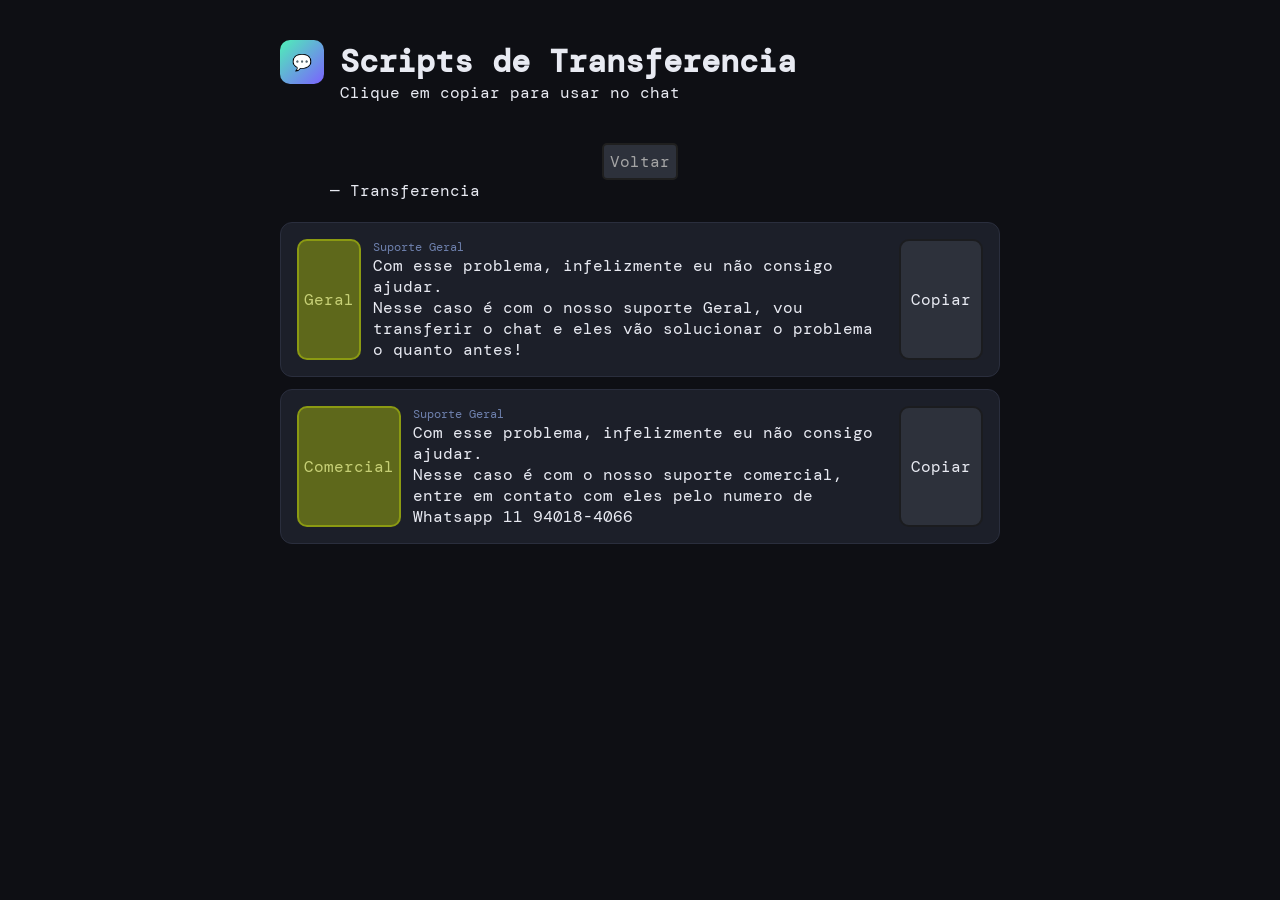
==== Script/nmp.html @ 75e1b362 "feito" ====
<!DOCTYPE html>
<html lang="pt-BR">
<head>
  <meta charset="UTF-8" />
  <meta name="viewport" content="width=device-width, initial-scale=1.0"/>
  <title>Scripts de Atendimento</title>
  <!-- JS externo -->
  <script src="js/script.js"></script>
  <!-- Fonte -->
  <link href="https://fonts.googleapis.com/css2?family=DM+Mono:wght@400;500&family=Syne:wght@600;800&display=swap" rel="stylesheet"/>

  <!-- CSS externo -->
  <link rel="stylesheet" href="css/style.css">
</head>
<body>

<header>
  <div class="logo-mark">💬</div>
  <div>
    <h1 class="">Scripts de <span>Transferencia</span></h1>
    <div class="subtitle">Clique em copiar para usar no chat</div>
  </div>
</header>
    <Button class="transfer-btn" onclick="irParaAtendimento()">Voltar</Button>
    

<!-- Transferencia -->
<div class="divider">— Transferencia</div>
<br>
<div class="grid">

  <div class="card" data-script="Com esse problema, infelizmente eu não consigo ajudar. Nesse caso é com o nosso suporte Geral, vou transferir o chat e eles vão solucionar o problema o quanto antes!">
    <span class="tag-transf">Geral</span>

    <!-- Geral -->
    <div class="card-body">
      <div class="script-label">Suporte Geral</div>
      <div class="script-text">
       Com esse problema, infelizmente eu não consigo ajudar. <br>
    Nesse caso é com o nosso suporte Geral, vou transferir o chat e eles vão solucionar o problema o quanto antes!
      </div>
    </div>

    <button class="copy-btn" onclick="copyScript(this)">
      Copiar
    </button>
  </div>
  <!-- Geral -->

      <!-- Comercial -->
        <div class="card" data-script="Com esse problema, Nesse caso é com o nosso suporte comercial, entre em contato com eles pelo numero de Whatsapp 11 94018-4066">
    <span class="tag-transf">Comercial</span>

    <div class="card-body">
      <div class="script-label">Suporte Geral</div>
      <div class="script-text">
       Com esse problema, infelizmente eu não consigo ajudar. <br>
    Nesse caso é com o nosso suporte comercial, entre em contato com eles pelo numero de Whatsapp 11 94018-4066
      </div>
    </div>

    <button class="copy-btn" onclick="copyScript(this)">
      Copiar
    </button>
  </div>
  <!-- Comercial -->

</div>

<br>
<br>


<div class="toast" id="toast"></div>



</body>
</html>
---- Script/css/style.css ----
/* Reset básico */
*, *::before, *::after {
  box-sizing: border-box;
  margin: 0;
  padding: 0;
}

/* Variáveis */
:root {
  --bg: #0e0f14;
  --card: #1c1f29;
  --border: #2a2e3d;
  --accent: #4ff0b7;
  --text: #e8eaf2;
  --muted: #6b7394;
}

/* Corpo */
body {
  background: var(--bg);
  color: var(--text);
  font-family: 'DM Mono', monospace;
  padding: 40px 20px;
}

/* Header */
header {
  max-width: 720px;
  margin: 0 auto 40px;
  display: flex;
  gap: 16px;
}

.logo-mark {
  width: 44px;
  height: 44px;
  background: linear-gradient(135deg, var(--accent), #7b61ff);
  border-radius: 10px;
  display: flex;
  align-items: center;
  justify-content: center;
}

/* Grid */
.grid {
  max-width: 720px;
  margin: auto;
  display: flex;
  flex-direction: column;
  gap: 12px;
}

/* Card */
.card {
  background: var(--card);
  border: 1px solid var(--border);
  padding: 16px;
  border-radius: 12px;
  display: flex;
  gap: 12px;

  transition: transform 0.2s ease, border-color 0.2s ease;
}
/*Passou o mouse cresceu - lá ele*/
.card:hover {
  transform: scale(1.03);
  border-color: rgba(79, 240, 183, 0.5);
}

/* Botão */
.copy-btn {
  all: unset;
  padding: 10px;
  margin-left: auto;
  cursor: pointer;
  border-radius: 10px;
  background-color: #2d313b;
  border: 2px solid #1b1c1f;

  transition: transform 0.2s ease, border-color 0.2s ease;;
}

/*Passou o mouse mudou de cor*/
.copy-btn:hover{
  border-color: rgba(79, 240, 183, 0.5);
  color: rgba(79, 240, 183, 0.5);
}


.divider{
  margin-left: 25%;
}

.script-label{
  font-size: 12px;
  color: #6e80ad;
}

.tag-aberturassa-abertura{
    display: flex;               /* Ativa o Flexbox */
    justify-content: center;     /* Centraliza horizontalmente */
    align-items: center;         /* Centraliza verticalmente */
  padding: 5px;
  border: 2px solid rgba(0, 255, 0, 0.274);
  background-color: rgba(0, 255, 0, 0.205);
  border-radius: 10px;
  color: rgba(157, 255, 157, 0.342);;
}

.tag-aberturassa-tec{
    display: flex;               /* Ativa o Flexbox */
    justify-content: center;     /* Centraliza horizontalmente */
    align-items: center;         /* Centraliza verticalmente */
  padding: 5px;
  border: 2px solid rgba(25, 0, 255, 0.329);
  background-color: rgba(25, 0, 255, 0.123);
  border-radius: 10px;
  color: rgba(69, 156, 255, 0.685);;
}

.tag-aberturassa-tchau{
    display: flex;               /* Ativa o Flexbox */
    justify-content: center;     /* Centraliza horizontalmente */
    align-items: center;         /* Centraliza verticalmente */
  padding: 5px;
  border: 2px solid rgba(189, 0, 206, 0.329);
  background-color: rgba(92, 0, 100, 0.24);
  border-radius: 10px;
  color: rgba(190, 117, 197, 0.575);
}

.transfer-btn{
    all: unset;
    color: rgb(165, 165, 165);
    background-color: #2d313b;
    padding: 6px;
    border: 2px solid rgb(31, 31, 31);
    border-radius: 5px;

    display: block;
    width: fit-content;
    margin: 0 auto;

     transition: transform 0.2s ease, border-color 0.2s ease;;
}

.transfer-btn:hover{
  border-color: rgba(79, 240, 183, 0.5);
  color: rgba(79, 240, 183, 0.5);
  transform: scale(1.03);
}

.tag-transf{
    display: flex;               /* Ativa o Flexbox */
    justify-content: center;     /* Centraliza horizontalmente */
    align-items: center;         /* Centraliza verticalmente */
  padding: 5px;
  border: 2px solid rgba(229, 255, 0, 0.329);
  background-color: rgba(229, 255, 0, 0.329);
  border-radius: 10px;
  color: rgba(246, 255, 161, 0.685)
}
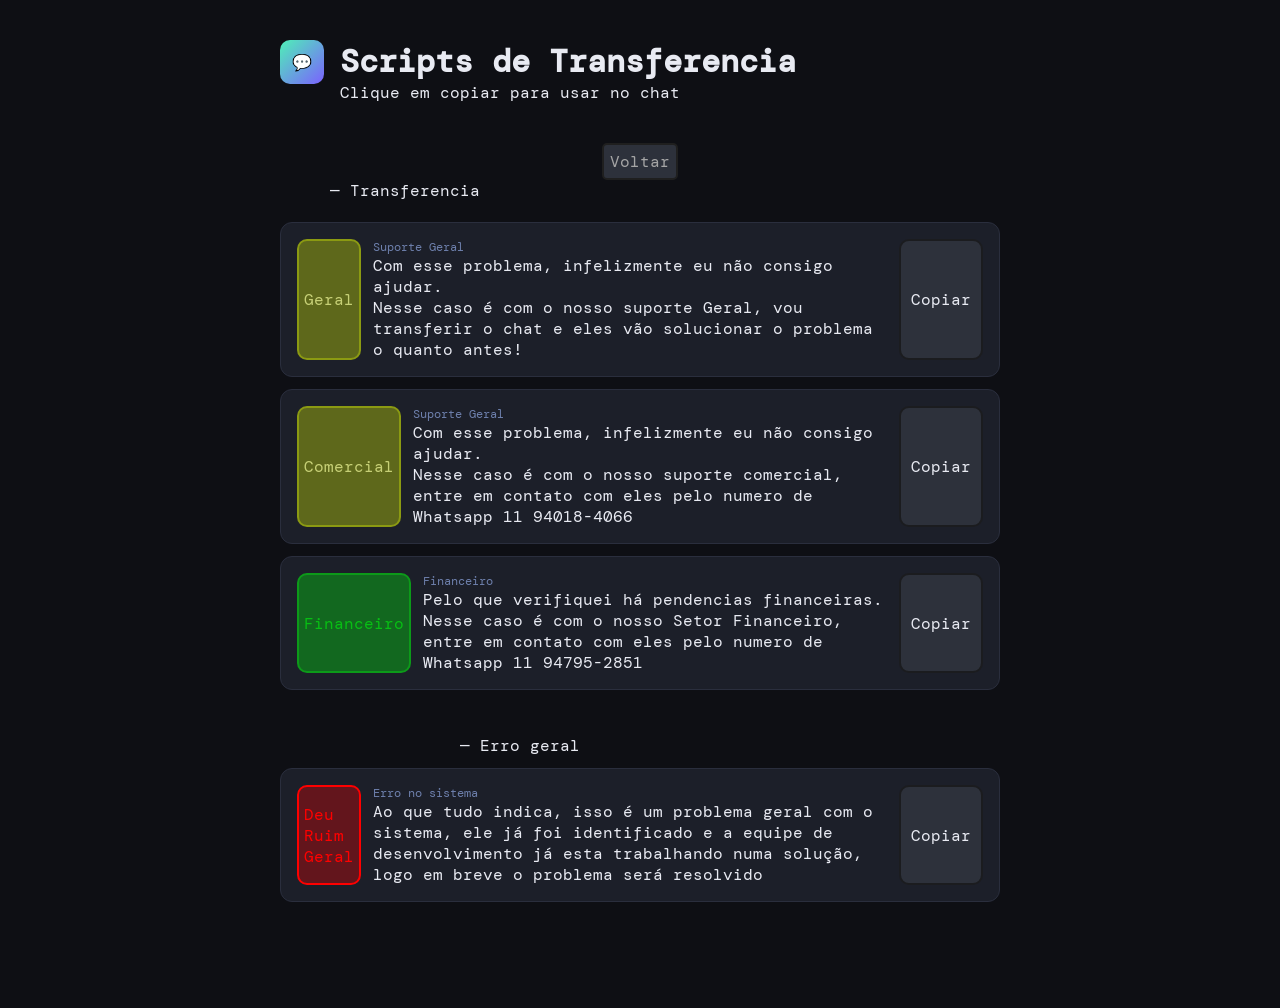
==== commit 3a134889: "randomização dos scripts" ====
--- a/Script/nmp.html
+++ b/Script/nmp.html
@@ -58,12 +58,53 @@
     Nesse caso é com o nosso suporte comercial, entre em contato com eles pelo numero de Whatsapp 11 94018-4066
       </div>
     </div>
+    
 
     <button class="copy-btn" onclick="copyScript(this)">
       Copiar
     </button>
   </div>
   <!-- Comercial -->
+  <!-- Financeiro Inicio -->
+        <div class="card" data-script=" Pelo que verifiquei há pendencias financeiras.
+Nesse caso é com o nosso Setor Financeiro, entre em contato com eles pelo numero de Whatsapp 11 94795-2851">
+    <span class="tag-transf-finan">Financeiro</span>
+
+    <div class="card-body">
+      <div class="script-label">Financeiro</div>
+      <div class="script-text">
+      Pelo que verifiquei há pendencias financeiras. <br>
+Nesse caso é com o nosso Setor Financeiro, entre em contato com eles pelo numero de Whatsapp 11 94795-2851
+      </div>
+    </div>
+    
+
+    <button class="copy-btn" onclick="copyScript(this)">
+      Copiar
+    </button>
+  </div>
+  <!-- Financeiro Fim -->
+
+   <br>
+<div class="divider-correction">— Erro geral</div>
+<div class="grid">
+
+  <div class="card" data-script="Ao que tudo indica, isso é um problema geral com o sistema, ele já foi identificado e a equipe de desenvolvimento já esta trabalhando numa solução, logo em breve o problema será resolvido">
+    <span class="xijao">Deu Ruim Geral</span>
+
+    <!-- Bom dia -->
+    <div class="card-body">
+      <div class="script-label">Erro no sistema</div>
+      <div class="script-text">
+        Ao que tudo indica, isso é um problema geral com o sistema, ele já foi identificado e a equipe de desenvolvimento já esta trabalhando numa solução, logo em breve o problema será resolvido
+      </div>
+    </div>
+
+    <button class="copy-btn" onclick="copyScript(this)">
+      Copiar
+    </button>
+  </div>
+  <!-- Bom dia -->
 
 </div>
 
--- a/Script/css/style.css
+++ b/Script/css/style.css
@@ -91,6 +91,10 @@
   margin-left: 25%;
 }
 
+.divider-correction{
+  margin-left: 25%;
+}
+
 .script-label{
   font-size: 12px;
   color: #6e80ad;
@@ -159,4 +163,26 @@
   background-color: rgba(229, 255, 0, 0.329);
   border-radius: 10px;
   color: rgba(246, 255, 161, 0.685)
+}
+
+.xijao{
+    display: flex;               /* Ativa o Flexbox */
+    justify-content: center;     /* Centraliza horizontalmente */
+    align-items: center;         /* Centraliza verticalmente */
+  padding: 5px;
+  border: 2px solid rgb(255, 0, 0);
+  background-color: rgb(255, 0, 0, 0.315);
+  border-radius: 10px;
+  color: rgb(255, 0, 0);;
+}
+
+.tag-transf-finan{
+    display: flex;               /* Ativa o Flexbox */
+    justify-content: center;     /* Centraliza horizontalmente */
+    align-items: center;         /* Centraliza verticalmente */
+  padding: 5px;
+  border: 2px solid rgba(0, 255, 13, 0.329);
+  background-color: rgba(0, 255, 13, 0.329);
+  border-radius: 10px;
+  color: rgba(0, 255, 13, 0.575);
 }
